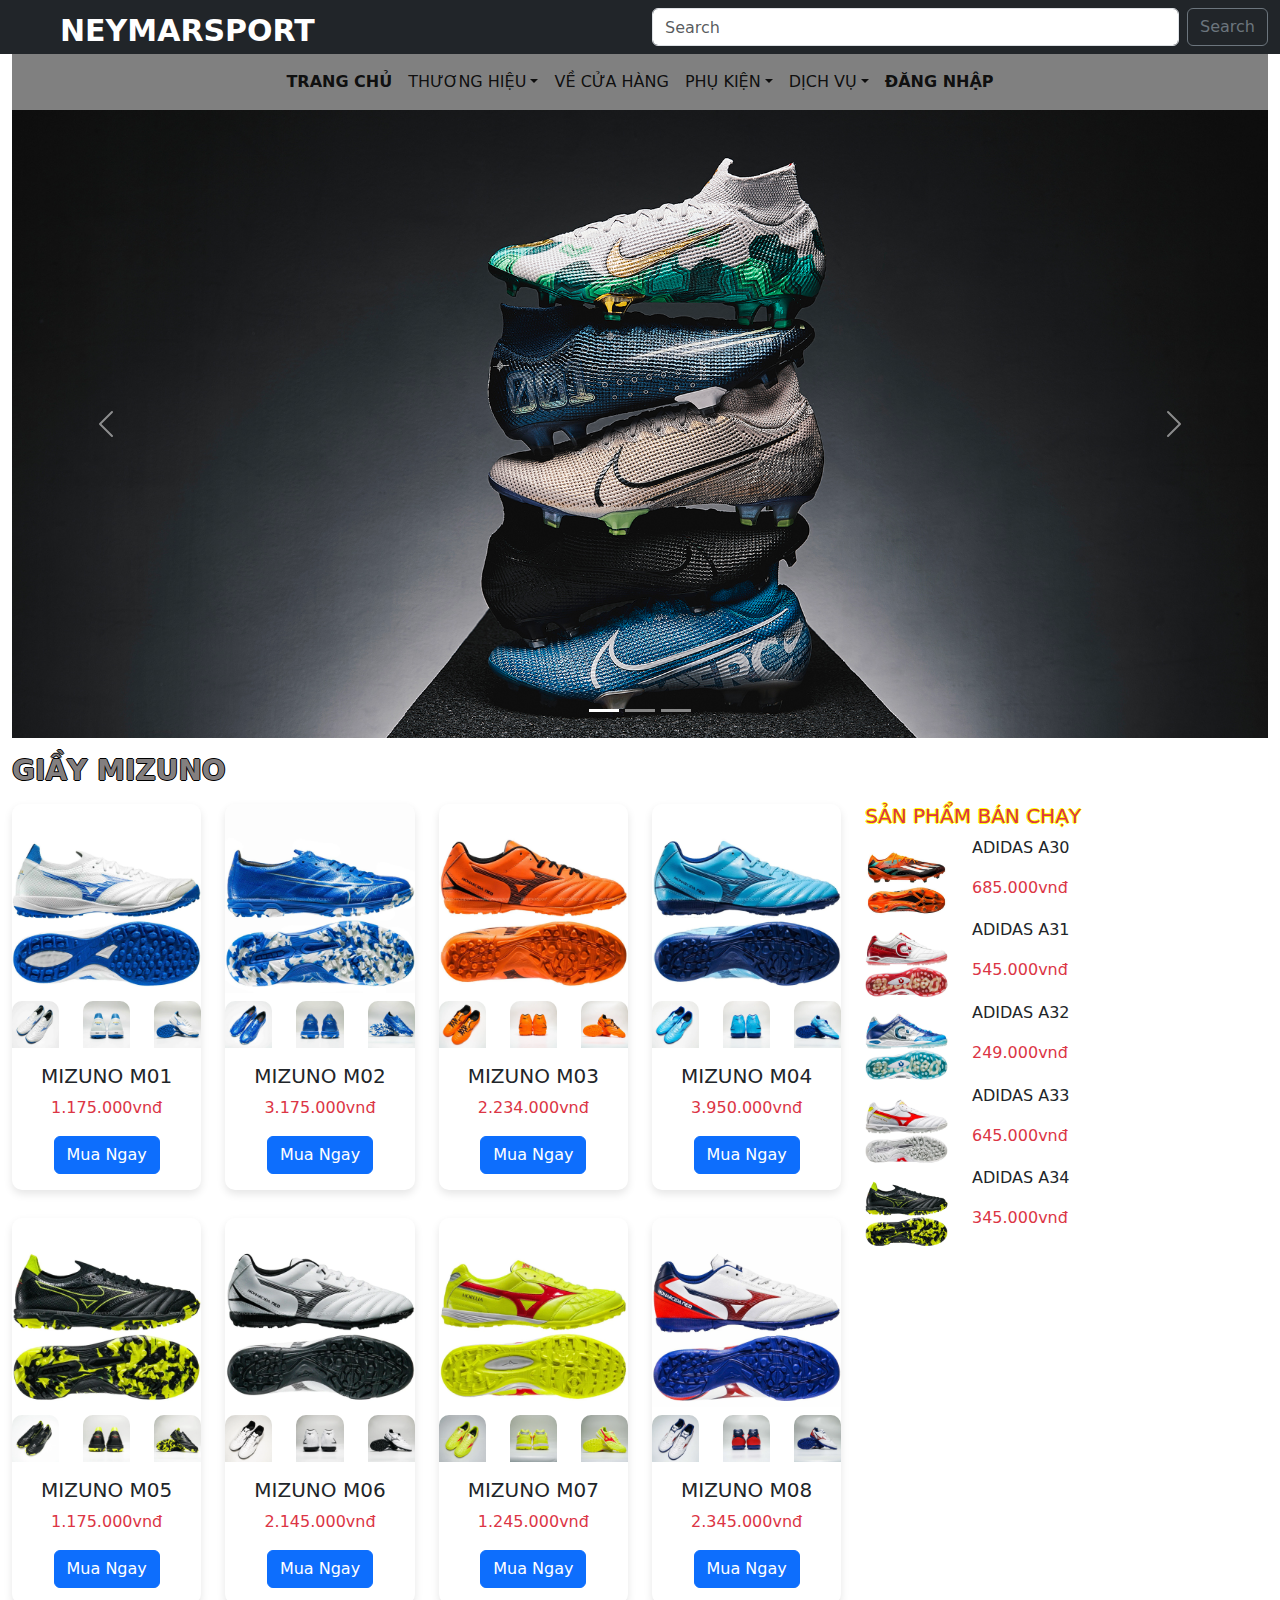
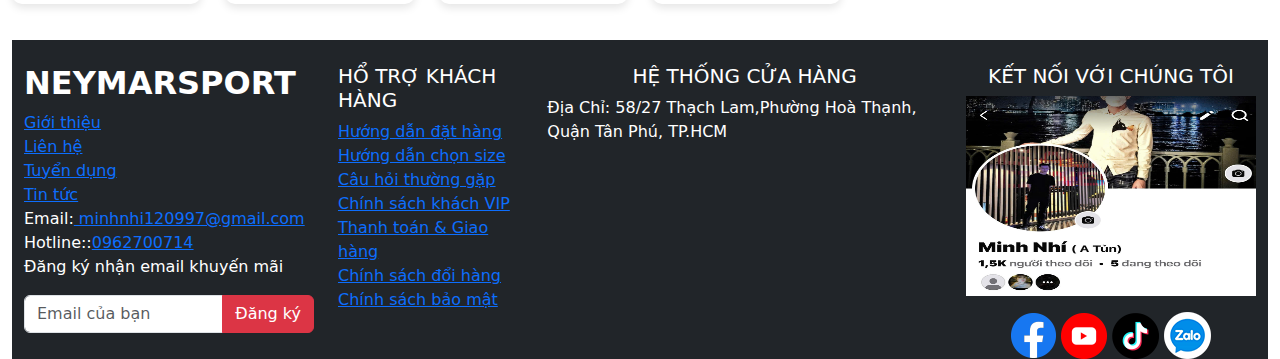
==== mizuno.html @ 1dd284f1 "first commit" ====
<!doctype html>
<html lang="en">

<head>
    <title>MIZUNO</title>
    <!-- Required meta tags -->
    <meta charset="utf-8" />
    <meta name="viewport" content="width=device-width, initial-scale=1, shrink-to-fit=no" />

    <!-- Bootstrap CSS v5.2.1 -->
    <link rel="stylesheet" href="./bootstrap.min.css">
    <link rel="stylesheet" href="./bootstrap5.min.css">
    <link rel="stylesheet" href="https://use.fontawesome.com/releases/v5.7.0/css/all.css" 
    integrity="sha384-lZN37f5QGtY3VHgisS14W3ExzMWZxybE1SJSEsQp9S+oqd12jhcu+A56Ebc1zFSJ" 
    crossorigin="anonymous">
    <link rel="stylesheet" href="index.css">
</head>

<body>
    <div class="container-fluid">
        <div class="row bg-dark">
            <div class="col-md-6">
                <a class="navbar-brand ps-5 text-white pt-2" style="font-weight: bold; font-size: 30px;" href="#">NEYMARSPORT</a>
            </div>
            <div class="col-md-6">
                <form class="d-flex my-2 my-lg-0">
                    <input class="form-control me-sm-2 my-sm-2" type="text" placeholder="Search" />
                    <button class="btn btn-outline-secondary my-2 my-sm-2" type="submit">
                        Search
                    </button>
                </form>
            </div>
        </div>
        <nav class="navbar navbar-expand-sm navbar-light" style="background-color: grey;">
            <div class="container">
                <button class="navbar-toggler d-lg-none" type="button" data-bs-toggle="collapse"
                    data-bs-target="#collapsibleNavId" aria-controls="collapsibleNavId" aria-expanded="false"
                    aria-label="Toggle navigation">
                    <span class="navbar-toggler-icon"></span>
                </button>
                <div class="collapse navbar-collapse" id="collapsibleNavId">
                    <ul class="navbar-nav m-auto mt-2 mt-lg-0">
                        <li class="nav-item">
                            <a class="nav-link active" style="font-weight: bold;" href="index.html" aria-current="page">
                                TRANG CHỦ
                                <span class="visually-hidden">(current)</span>
                            </a>
                        </li>
                        <li class="nav-item dropdown">
                            <a class="nav-link dropdown-toggle active" href="#" id="dropdownId"
                                data-bs-toggle="dropdown" aria-haspopup="true" aria-expanded="false">THƯƠNG HIỆU</a>
                            <div class="dropdown-menu text-center" aria-labelledby="dropdownId">
                                <a class="dropdown-item" href="nike.html">NIKE</a>
                                <a class="dropdown-item" href="adidas.html">ADIDAS</a>
                                <a class="dropdown-item" href="puma.html">PUMA</a>
                                <a class="dropdown-item" href="mizuno.html">MIZUNO</a>
                                <a class="dropdown-item" href="asics.html">ASICS</a>
                            </div>
                        </li>
                        <li class="nav-item">
                            <a class="nav-link active" href="vecuahang.html" aria-current="page">VỀ CỬA HÀNG
                                <span class="visually-hidden">(current)</span></a>
                        </li>
                        <li class="nav-item dropdown">
                            <a class="nav-link dropdown-toggle active" href="#" id="dropdownId"
                                data-bs-toggle="dropdown" aria-haspopup="true" aria-expanded="false">PHỤ KIỆN</a>
                            <div class="dropdown-menu" aria-labelledby="dropdownId">
                                <a class="dropdown-item" href="quaBong.html">QUẢ BÓNG ĐÁ</a>
                                <a class="dropdown-item" href="vobongda.html">VỚ BÓNG ĐÁ</a>
                            </div>
                        </li>
                        <li class="nav-item dropdown">
                            <a class="nav-link dropdown-toggle active" href="#" id="dropdownId"
                                data-bs-toggle="dropdown" aria-haspopup="true" aria-expanded="false">DỊCH VỤ</a>
                            <div class="dropdown-menu" aria-labelledby="dropdownId">
                                <a class="dropdown-item" href="inAo.html">IN SỐ QUẦN ÁO</a>
                            </div>
                        </li>
                        <li class="nav-item">
                            <a id="loginLink" class="nav-link active" data-bs-toggle="modal" data-bs-target="#modalId"
                               style="font-weight: bold" href="#" aria-current="page">ĐĂNG NHẬP <span
                               class="visually-hidden">(current)</span></a>
                        </li>
                    </ul>
                </div>
            </div>
        </nav>
        <!-- Modal trigger button -->
        <!-- Modal Body -->
        <!-- if you want to close by clicking outside the modal, delete the last endpoint:data-bs-backdrop and data-bs-keyboard -->
        <div
            class="modal fade"
            id="modalId"
            tabindex="-1"
            data-bs-backdrop="static"
            data-bs-keyboard="false"
            
            role="dialog"
            aria-labelledby="modalTitleId"
            aria-hidden="true"
        >
            <div
                class="modal-dialog modal-dialog-scrollable modal-dialog-centered modal-md"
                role="document"
            >
                <div class="modal-content">
                    <div class="modal-header bg-dark text-white">
                        <h5 class="modal-title" id="modalTitleId">
                            ĐĂNG NHẬP
                        </h5>
                        <button
                            type="button"
                            class="btn-close"
                            data-bs-dismiss="modal"
                            aria-label="Close"
                        ></button>
                    </div>
                    <div class="modal-body">
                        <div class="mb-3">
                            <label for="" class="form-label">TÊN ĐĂNG NHẬP:</label>
                            <input
                                type="text"
                                class="form-control"
                                name=""
                                id=""
                                aria-describedby="helpId"
                                placeholder=""
                            />
                        </div>
                        <div class="mb-3">
                            <label for="" class="form-label">MẬT KHẨU:</label>
                            <input
                                type="password"
                                class="form-control"
                                name=""
                                id=""
                                aria-describedby="helpId"
                                placeholder=""
                            />
                        </div>
                        <div class="row">
                            <div class="col-md-6">
                                <div class="form-check">
                                    <input class="form-check-input" type="checkbox" value="" id="" />
                                    <label class="form-check-label" for=""> Nhớ mật khẩu? </label>
                                </div>
                            </div>
                            <div class="col-md-6">
                                <a href="">Quên mật khẩu?</a>
                            </div>
                        </div>
                    </div>
                    <div class="modal-footer">
                        <button
                            type="button"
                            class="btn btn-secondary"
                            data-bs-dismiss="modal"
                        >
                            Close
                        </button>
                        <button type="button" class="btn btn-primary">ĐĂNG NHẬP</button>
                    </div>
                </div>
            </div>
        </div>
        
        <!-- Optional: Place to the bottom of scripts -->
        <script>
            const myModal = new bootstrap.Modal(
                document.getElementById("modalId"),
                options,
            );
        </script>
        
        <div id="carouselId" class="carousel slide" data-bs-ride="carousel">
            <ol class="carousel-indicators">
                <li
                    data-bs-target="#carouselId"
                    data-bs-slide-to="0"
                    class="active"
                    aria-current="true"
                    aria-label="First slide"
                ></li>
                <li
                    data-bs-target="#carouselId"
                    data-bs-slide-to="1"
                    aria-label="Second slide"
                ></li>
                <li
                    data-bs-target="#carouselId"
                    data-bs-slide-to="2"
                    aria-label="Third slide"
                ></li>
            </ol>
            <div class="carousel-inner" role="listbox">
                <div class="carousel-item active">
                    <img
                        src="./img/sline1.jpg"
                        class="w-100 d-block"
                        alt="First slide"
                    />
                </div>
                <div class="carousel-item">
                    <img
                        src="./img/sline2.png"
                        class="w-100 d-block"
                        alt="Second slide"
                    />
                </div>
                <div class="carousel-item">
                    <img
                        src="./img/sline3.jpg"
                        class="w-100 d-block"
                        alt="Third slide"
                    />
                </div>
            </div>
            <button
                class="carousel-control-prev"
                type="button"
                data-bs-target="#carouselId"
                data-bs-slide="prev"
            >
                <span class="carousel-control-prev-icon" aria-hidden="true"></span>
                <span class="visually-hidden">Previous</span>
            </button>
            <button
                class="carousel-control-next"
                type="button"
                data-bs-target="#carouselId"
                data-bs-slide="next"
            >
                <span class="carousel-control-next-icon" aria-hidden="true"></span>
                <span class="visually-hidden">Next</span>
            </button>
        </div>
        <h3 class="mt-3" style="font-weight: bold; text-shadow: -1px 0 black, 0 1px black,      1px 0 black, 0 -1px black;
                    color: rgb(131, 127, 127);">
            GIẦY MIZUNO
        </h3>
        <div class="row">
            <div class="col-lg-8 col-8">
                <div class="row">
                    <div class="col-md-3 col-6 mt-2">
                        <div class="card">
                            <img class="card-img-top" src="./img/mi1.webp" alt="Title" />
                            <div class="row mt-2">
                                <div class="col-lg-4">
                                    <img src="./img/mi1-1.webp" width="100%" alt="">
                                </div>
                                <div class="col-lg-4">
                                    <img src="./img/mi1-2.webp" width="100%" alt="">
                                </div>
                                <div class="col-lg-4">
                                    <img src="./img/mi1-3.webp" width="100%" alt="">
                                </div>
                            </div>
                            <div class="card-body text-center">

                                <h5 class="card-title">
                                    MIZUNO M01
                                </h5>
                                <p class="card-text text-danger">1.175.000vnđ</p>
                                <button
                                    type="button"
                                    class="btn btn-primary text-center"
                                >
                                    Mua Ngay
                                </button>
                                
                            </div>
                        </div>
                        
                    </div>
                    <div class="col-md-3 col-6 mt-2">
                        <div class="card">
                            <img class="card-img-top" src="./img/mi2.webp" alt="Title" />
                            <div class="row mt-2">
                                <div class="col-lg-4">
                                    <img src="./img/mi2-1.webp" width="100%" alt="">
                                </div>
                                <div class="col-lg-4">
                                    <img src="./img/mi2-2.webp" width="100%" alt="">
                                </div>
                                <div class="col-lg-4">
                                    <img src="./img/mi2-3.webp" width="100%" alt="">
                                </div>
                            </div>
                            <div class="card-body text-center">

                                <h5 class="card-title">
                                    MIZUNO M02
                                </h5>
                                <p class="card-text text-danger">3.175.000vnđ</p>
                                <button
                                    type="button"
                                    class="btn btn-primary text-center"
                                >
                                    Mua Ngay
                                </button>
                                
                            </div>
                        </div>
                        
                    </div>
                    <div class="col-md-3 col-6 mt-2">
                        <div class="card">
                            <img class="card-img-top" src="./img/mi3.webp" alt="Title" />
                            <div class="row mt-2">
                                <div class="col-lg-4">
                                    <img src="./img/mi3-1.webp" width="100%" alt="">
                                </div>
                                <div class="col-lg-4">
                                    <img src="./img/mi3-2.webp" width="100%" alt="">
                                </div>
                                <div class="col-lg-4">
                                    <img src="./img/mi3-3.webp" width="100%" alt="">
                                </div>
                            </div>
                            <div class="card-body text-center">

                                <h5 class="card-title">
                                    MIZUNO M03
                                </h5>
                                <p class="card-text text-danger">2.234.000vnđ</p>
                                <button
                                    type="button"
                                    class="btn btn-primary text-center"
                                >
                                    Mua Ngay
                                </button>
                                
                            </div>
                        </div>
                        
                    </div>
                    <div class="col-md-3 col-6 mt-2">
                        <div class="card">
                            <img class="card-img-top" src="./img/mi4.webp" alt="Title" />
                            <div class="row mt-2">
                                <div class="col-lg-4">
                                    <img src="./img/mi4-1.webp" width="100%" alt="">
                                </div>
                                <div class="col-lg-4">
                                    <img src="./img/mi4-2.webp" width="100%" alt="">
                                </div>
                                <div class="col-lg-4">
                                    <img src="./img/mi4-3.webp" width="100%" alt="">
                                </div>
                            </div>
                            <div class="card-body text-center">

                                <h5 class="card-title">
                                    MIZUNO M04
                                </h5>
                                <p class="card-text text-danger">3.950.000vnđ</p>
                                <button
                                    type="button"
                                    class="btn btn-primary text-center"
                                >
                                    Mua Ngay
                                </button>
                                
                            </div>
                        </div>
                        
                    </div>
                    <div class="col-md-3 col-6 mt-2">
                        <div class="card">
                            <img class="card-img-top" src="./img/mi5.webp" alt="Title" />
                            <div class="row mt-2">
                                <div class="col-lg-4">
                                    <img src="./img/mi5-1.webp" width="100%" alt="">
                                </div>
                                <div class="col-lg-4">
                                    <img src="./img/mi5-2.webp" width="100%" alt="">
                                </div>
                                <div class="col-lg-4">
                                    <img src="./img/mi5-3.webp" width="100%" alt="">
                                </div>
                            </div>
                            <div class="card-body text-center">

                                <h5 class="card-title">
                                    MIZUNO M05
                                </h5>
                                <p class="card-text text-danger">1.175.000vnđ</p>
                                <button
                                    type="button"
                                    class="btn btn-primary text-center"
                                >
                                    Mua Ngay
                                </button>
                                
                            </div>
                        </div>
                        
                    </div>
                    <div class="col-md-3 col-6 mt-2">
                        <div class="card">
                            <img class="card-img-top" src="./img/mi6.webp" alt="Title" />
                            <div class="row mt-2">
                                <div class="col-lg-4">
                                    <img src="./img/mi6-1.webp" width="100%" alt="">
                                </div>
                                <div class="col-lg-4">
                                    <img src="./img/mi6-2.webp" width="100%" alt="">
                                </div>
                                <div class="col-lg-4">
                                    <img src="./img/mi6-3.webp" width="100%" alt="">
                                </div>
                            </div>
                            <div class="card-body text-center">

                                <h5 class="card-title">
                                    MIZUNO M06
                                </h5>
                                <p class="card-text text-danger">2.145.000vnđ</p>
                                <button
                                    type="button"
                                    class="btn btn-primary text-center"
                                >
                                    Mua Ngay
                                </button>
                                
                            </div>
                        </div>
                    </div>
                    <div class="col-md-3 col-6 mt-2">
                        <div class="card">
                            <img class="card-img-top" src="./img/mi7.webp" alt="Title" />
                            <div class="row mt-2">
                                <div class="col-lg-4">
                                    <img src="./img/mi7-1.webp" width="100%" alt="">
                                </div>
                                <div class="col-lg-4">
                                    <img src="./img/mi7-2.webp" width="100%" alt="">
                                </div>
                                <div class="col-lg-4">
                                    <img src="./img/mi7-3.webp" width="100%" alt="">
                                </div>
                            </div>
                            <div class="card-body text-center">

                                <h5 class="card-title">
                                    MIZUNO M07
                                </h5>
                                <p class="card-text text-danger">1.245.000vnđ</p>
                                <button
                                    type="button"
                                    class="btn btn-primary text-center"
                                >
                                    Mua Ngay
                                </button>
                                
                            </div>
                        </div>
                    </div>
                    <div class="col-md-3  col-6 mt-2">
                        <div class="card">
                            <img class="card-img-top" src="./img/mi8.webp" alt="Title" />
                            <div class="row mt-2">
                                <div class="col-lg-4">
                                    <img src="./img/mi8-1.webp" width="100%" alt="">
                                </div>
                                <div class="col-lg-4">
                                    <img src="./img/mi8-2.webp" width="100%" alt="">
                                </div>
                                <div class="col-lg-4">
                                    <img src="./img/mi8-3.webp" width="100%" alt="">
                                </div>
                            </div>
                            <div class="card-body text-center">

                                <h5 class="card-title">
                                    MIZUNO M08
                                </h5>
                                <p class="card-text text-danger">2.345.000vnđ</p>
                                <button
                                    type="button"
                                    class="btn btn-primary text-center"
                                >
                                    Mua Ngay
                                </button>
                                
                            </div>
                        </div>
                    </div>
                </div>
            </div>
            <div class="col-lg-3 col-4 mt-2">
                <h5 class="text-danger" style="text-shadow: -1px 0 yellow, 0 1px yellow,1px 0 yellow, 0 -1px yellow;">SẢN PHẨM BÁN CHẠY</h5>
                <div class="row">
                    <div class="col-md-4">
                        <img src="./img/A1.webp" width="100%" alt="">
                    </div>
                    <div class="col-md-8">
                        <p>ADIDAS A30</p>
                        <p class="text-danger">685.000vnđ</p>
                    </div>
                    <div class="col-md-4">
                        <img src="./img/a2.webp" width="100%" alt="">
                    </div>
                    <div class="col-md-8">
                        <p>ADIDAS A31</p>
                        <p class="text-danger">545.000vnđ</p>
                    </div>
                    <div class="col-md-4">
                        <img src="./img/a3.webp" width="100%" alt="">
                    </div>
                    <div class="col-md-8">
                        <p>ADIDAS A32</p>
                        <p class="text-danger">249.000vnđ</p>
                    </div>
                    <div class="col-md-4">
                        <img src="./img/a4.webp" width="100%" alt="">
                    </div>
                    <div class="col-md-8">
                        <p>ADIDAS A33</p>
                        <p class="text-danger">645.000vnđ</p>
                    </div>
                    <div class="col-md-4">
                        <img src="./img/a5.webp" width="100%" alt="">
                    </div>
                    <div class="col-md-8">
                        <p>ADIDAS A34</p>
                        <p class="text-danger">345.000vnđ</p>
                    </div>

                </div>
            </div>
        </div>
        <div class="container-fluid">
            <div class="row bg-dark mt-3" >
                <div class="col-lg-3 col-6 text-white mt-4">
                    <h2 style="font-weight: bold;">NEYMARSPORT</h2>
                    <a href=""><span class="fas fa-angle-double-right"> Giới thiệu</span></a><br>
                    <a href=""><span class="fas fa-angle-double-right"> Liên hệ</span></a><br>
                    <a href=""><span class="fas fa-angle-double-right"> Tuyển dụng</span></a><br>
                    <a href=""><span class="fas fa-angle-double-right"> Tin tức</span></a><br>
                    <span class="fas fa-envelope"> Email:<a href="">   minhnhi120997@gmail.com</a></span>
                    <span class="fas fa-phone"> Hotline::<a href="">0962700714</a></span>
                    <p>Đăng ký nhận email khuyến mãi</p>
                    <div class="input-group mb-3">
                        <input type="text" class="form-control" placeholder="Email của bạn" aria-label="Recipient's username" aria-describedby="basic-addon2">
                        <button
                            type="button"
                            class="btn btn-danger"
                        >
                            Đăng ký
                        </button>
                      </div>
                </div>
                <div class="col-lg-2 col-6 text-white mt-4">
                    <h4 style="font-size: 20px;">HỔ TRỢ KHÁCH HÀNG</h4>
                    <a href=""><span class="fas fa-angle-double-right"> Hướng dẫn đặt hàng</span></a><br>
                    <a href=""><span class="fas fa-angle-double-right"> Hướng dẫn chọn size</span></a><br>
                    <a href=""><span class="fas fa-angle-double-right"> Câu hỏi thường gặp</span></a><br>
                    <a href=""><span class="fas fa-angle-double-right"> Chính sách khách VIP</span></a><br>
                    <a href=""><span class="fas fa-angle-double-right"> Thanh toán & Giao hàng</span></a><br>
                    <a href=""><span class="fas fa-angle-double-right"> Chính sách đổi hàng</span></a><br>
                    <a href=""><span class="fas fa-angle-double-right"> Chính sách bảo mật</span></a><br>

                </div>
                <div class="col-lg-4 col-6 text-white mt-4">
                    <h4 style="font-size: 20px; text-align: center;">HỆ THỐNG CỬA HÀNG</h4>
                    <p>Địa Chỉ: 58/27 Thạch Lam,Phường Hoà Thạnh, Quận Tân Phú, TP.HCM</p>
                    <iframe src="https://www.google.com/maps/embed?pb=!1m18!1m12!1m3!1d3919.439868495852!2d106.
                    62789697491858!3d10.77758345917262!2m3!1f0!2f0!3f0!3m2!1i1024!2i768!4f13.
                    1!3m3!1m2!1s0x31752ea74746d8e5%3A0xbb4f80a846b29f18!2zNTgvMjcgVGjhuqFjaCBMYW0sIFBow7ogVGjhuqFuaCwgVMOibiBQaMO6LCBI4buTIENow60gTWluaCwgVmnhu4d0IE5hbQ!5e0!3m2!1svi!2s!4v1720292153031!5m2!1svi!2s" 
                    width="90%" style="border:0;" allowfullscreen="" loading="lazy" 
                    referrerpolicy="no-referrer-when-downgrade"></iframe>
                </div>
                <div class="col-lg-3 col-6 text-white mt-4">
                    <h4 style="font-size: 20px; text-align: center;">KẾT NỐI VỚI CHÚNG TÔI</h4>
                    <img src="./img/nhi.jpg" width="100%" height="200px">
                    <div class="mt-3 " style="text-align: center;">
                        <img src="./img/icon-1.png" alt="">
                        <img src="./img/icon-2.png" alt="">
                        <img src="./img/icon-3.png" alt="">
                        <img src="./img/icon-4.png" alt="">
                    </div>
                </div>
                    
            </div>
        </div>
    </div>
    
    <!-- Bootstrap JavaScript Libraries -->
    <script src="https://cdn.jsdelivr.net/npm/@popperjs/core@2.11.8/dist/umd/popper.min.js"
        integrity="sha384-I7E8VVD/ismYTF4hNIPjVp/Zjvgyol6VFvRkX/vR+Vc4jQkC+hVqc2pM8ODewa9r"
        crossorigin="anonymous"></script>

    <script src="https://cdn.jsdelivr.net/npm/bootstrap@5.3.2/dist/js/bootstrap.min.js"
        integrity="sha384-BBtl+eGJRgqQAUMxJ7pMwbEyER4l1g+O15P+16Ep7Q9Q+zqX6gSbd85u4mG4QzX+"
        crossorigin="anonymous"></script>
        <script src="admin.js"></script>
</body>

</html>
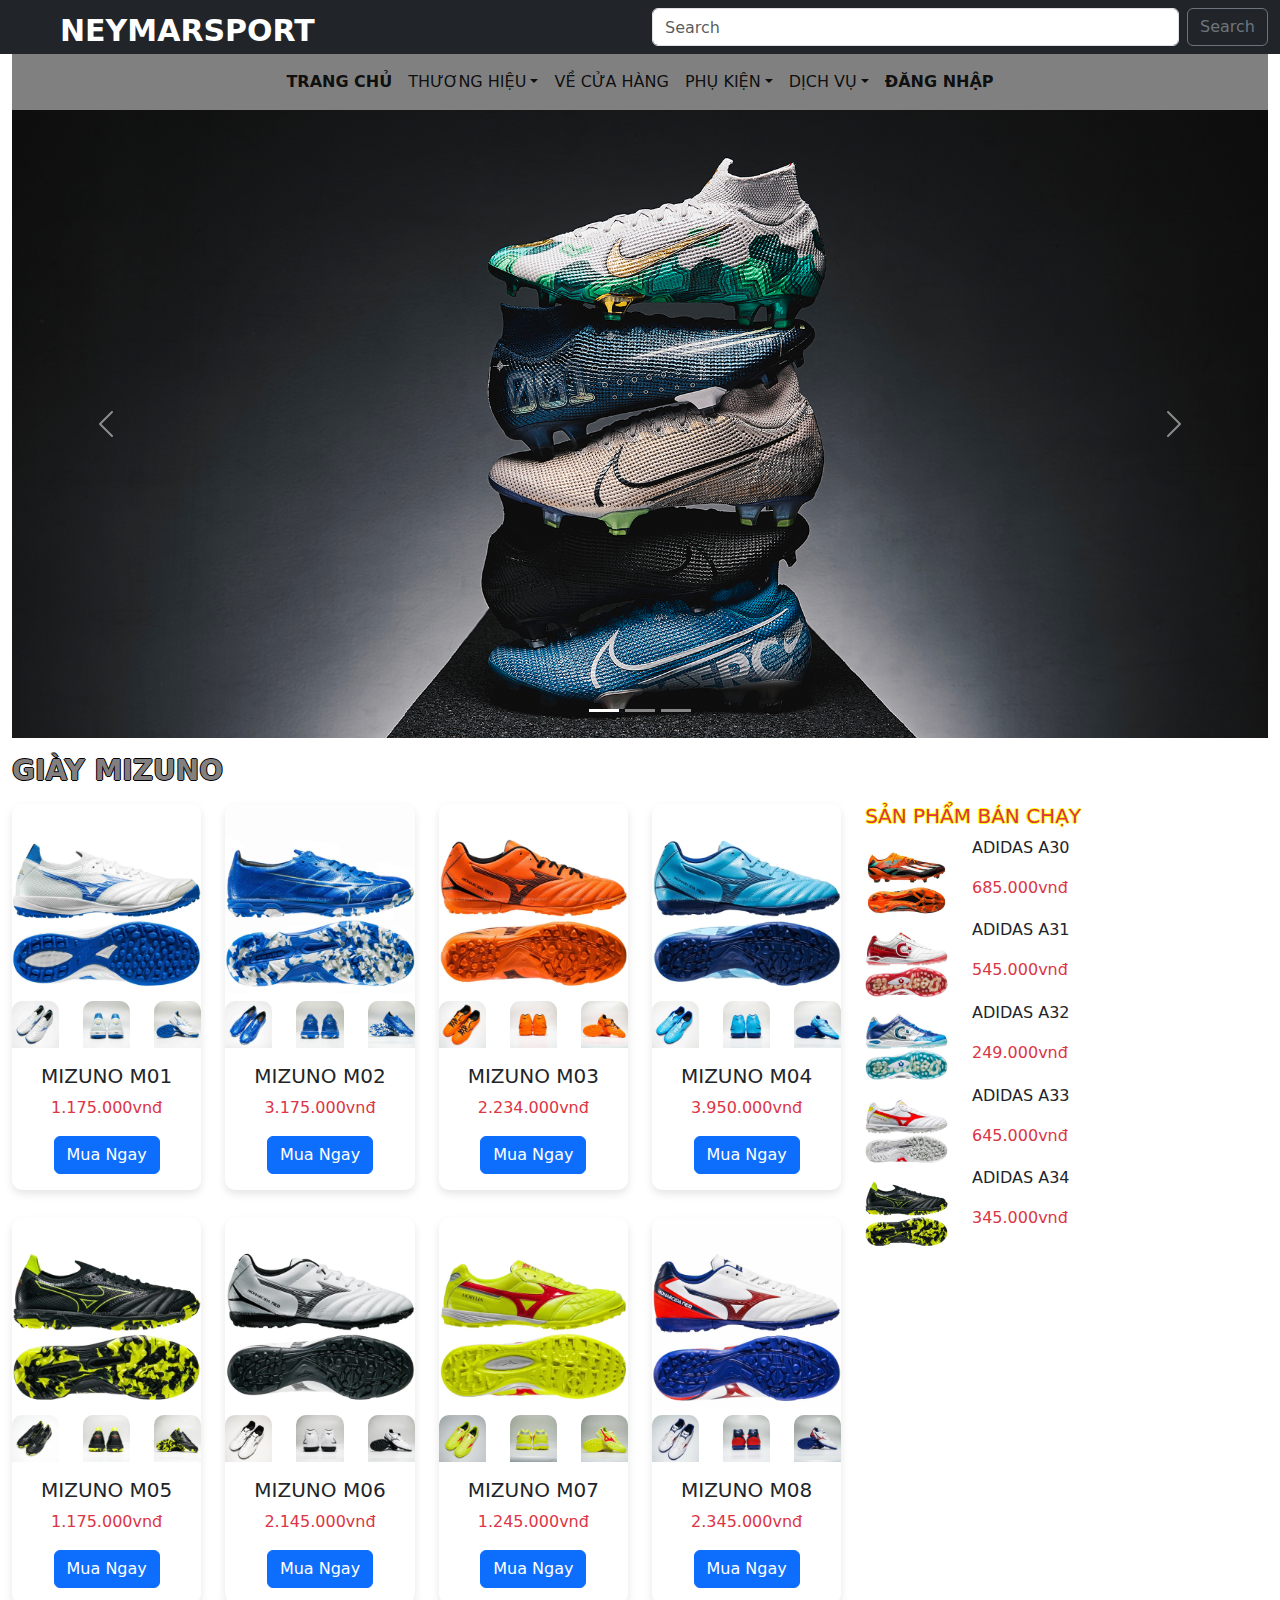
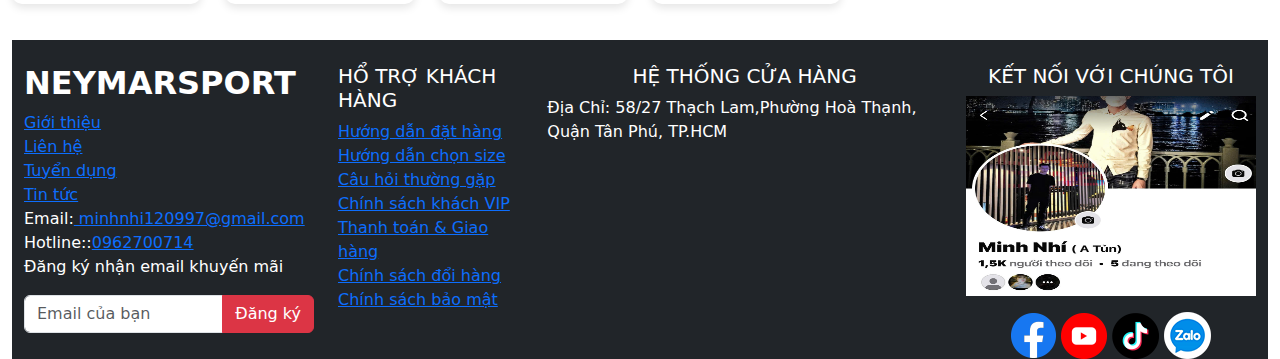
==== commit ca1984d3: "Update mizuno.html" ====
--- a/mizuno.html
+++ b/mizuno.html
@@ -236,7 +236,7 @@
         </div>
         <h3 class="mt-3" style="font-weight: bold; text-shadow: -1px 0 black, 0 1px black,      1px 0 black, 0 -1px black;
                     color: rgb(131, 127, 127);">
-            GIẦY MIZUNO
+            GIÀY MIZUNO
         </h3>
         <div class="row">
             <div class="col-lg-8 col-8">
@@ -597,4 +597,4 @@
         <script src="admin.js"></script>
 </body>
 
-</html>+</html>
